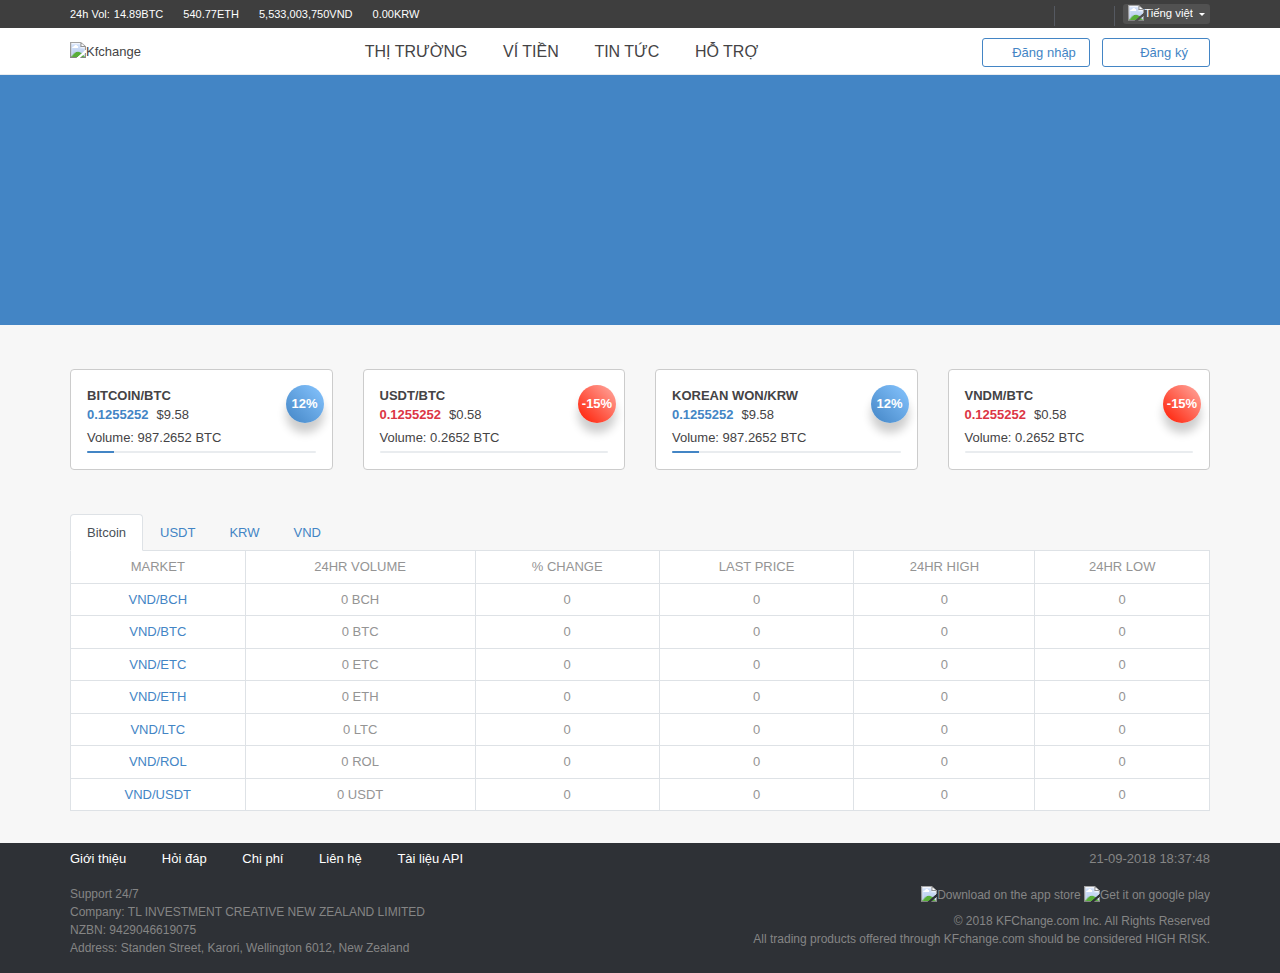
==== index.html @ 32e5488f "Update page index" ====
<!DOCTYPE html>
<html lang="vi">

<head>
    <meta charset="utf-8">
    <meta http-equiv="X-UA-Compatible" content="IE=edge">
    <title>KFChange.com | Thị Trường</title>
    <meta name="viewport" content="width=device-width,initial-scale=1,minimum-scale=1,maximum-scale=1">
    <link rel="stylesheet" href="Styles/bootstrap.min.css">
    <link rel="stylesheet" href="Styles/index.css">
</head>

<body>
    <div class="wrapper">
        <header class="header">
            <div class="header-top">
                <div class="container-fluid">
                    <div class="header-top-wrap">
                        <div class="btctm-top">
                            <div> 24h Vol:</div>
                            <div><span class="volumeBTC">14.89</span>BTC</div>
                            <div><span class="volumeETH">540.77</span>ETH</div>
                            <div><span class="volumeVND">5,533,003,750</span>VND</div>
                            <div><span class="volumeKRW">0.00</span>KRW</div>
                        </div>
                        <div class="header-top-right">
                            <button class="btn-theme" data-theme="dark-theme" data-show="default" tite="Switch to dark theme"><i class="far fa-moon"></i></button>
                            <ul class="social-list">
                                <li><a href="https://t.me/kfcoin" target="_blank"><i class="fab fa-telegram"></i></a></li>
                                <li><a href="https://www.facebook.com/kfchangecom/"><i class="fab fa-facebook-f"></i></a></li>
                                <li><a href="https://twitter.com/kfchange"><i class="fab fa-twitter"></i></a></li>
                            </ul>
                            <div class="header-language">
                                <div class="btn-group btn-language">
                                    <button type="button" class="btn btn-default btn-sm dropdown-toggle" data-toggle="dropdown" aria-haspopup="true" aria-expanded="false" data-language="vn">
                                        <img src="Images/Flag/vn.png" alt="Tiếng việt">
                                    </button>
                                    <ul class="dropdown-menu">
                                        <li><a href="language/us" title="English"><img src="Images/Flag/us.png" alt="English"></a></li>
                                    </ul>
                                </div>
                            </div>
                        </div>
                    </div>
                </div>
            </div>
            <div class="header-middle">
                <div class="header-middle-inner">
                    <div class="container-fluid">
                        <nav class="navbar navbar-light">
                            <div class="logo"><a><img src="Images/logo.png" alt="Kfchange"></a></div>
                            <div class="header-menu">
                                <ul class="gnav-menu">
                                    <li><a href="/markets.html" title="Thị Trường"><span>Thị Trường</span></a></li>
                                    <li class="nav-menu-balance"><a href="/balance.html" title="Ví Tiền"><span>Ví Tiền</span></a></li>
                                    <li class="nav-menu-news"><a href="/news.html" title="Tin Tức"><span>Tin Tức</span></a></li>
                                    <li><a href="http://support.kfchange.com" target="_blank" title="Hỗ trợ"><span>Hỗ Trợ</span></a></li>
                                </ul>
                            </div>
                            <nav class="header-user">
                                <ul class="user-list">
                                    <li class="sign-in"><a href="login.html" class="btn-register"><i class="fas fa-user-lock"></i>Đăng nhập</a></li>
                                    <li class="sign-up"><a href="register.html" class="btn-login"><i class="fas fa-user-plus"></i>Đăng ký</a></li>
                                </ul>
                            </nav>
                        </nav>
                    </div>
                </div>
            </div>
            <!--/.header-middle-->
        </header>
        <main class="main">
            <div class="mainvisual">
            </div>
            <div class="container-fluid">
                <div class="main-wrap">
                    <div class="main-content">
                        <div class="bitcoin-top">
                            <div class="row">
                                <div class="col-sm-6 col-md-6 col-lg-3">
                                    <div class="bitcoin-top-item">
                                        <dl>
                                            <dt>BITCOIN/BTC</dt>
                                            <dd>
                                                <p class="bitcoin-top-price"><strong class="text-primary">0.1255252</strong><span>$9.58</span></p>
                                                <p class="bitcoin-top-volume">Volume: 987.2652 BTC</p>
                                            </dd>
                                        </dl>
                                        <div class="percent percent-primary">
                                            12%
                                        </div>
                                        <div class="progress">
                                            <div class="progress-bar bg-primary" role="progressbar" style="width: 12%;" aria-valuenow="12" aria-valuemin="0" aria-valuemax="100"></div>
                                        </div>
                                    </div>
                                </div>
                                <div class="col-sm-6 col-md-6 col-lg-3">
                                    <div class="bitcoin-top-item">
                                        <dl>
                                            <dt class="text-uppercase">USDT/BTC</dt>
                                            <dd>
                                                <p class="bitcoin-top-price"><strong class="text-danger">0.1255252</strong><span>$0.58</span></p>
                                                <p class="bitcoin-top-volume">Volume: 0.2652 BTC</p>
                                            </dd>
                                        </dl>
                                        <div class="percent percent-danger">
                                            -15%
                                        </div>
                                        <div class="progress">
                                            <div class="progress-bar bg-primary" role="progressbar" style="width: -15%;" aria-valuenow="-15" aria-valuemin="0" aria-valuemax="100"></div>
                                        </div>
                                    </div>
                                </div>
                                <div class="col-sm-6 col-md-6 col-lg-3">
                                    <div class="bitcoin-top-item">
                                        <dl>
                                            <dt class="text-uppercase">Korean Won/KRW</dt>
                                            <dd>
                                                <p class="bitcoin-top-price"><strong class="text-primary">0.1255252</strong><span>$9.58</span></p>
                                                <p class="bitcoin-top-volume">Volume: 987.2652 BTC</p>
                                            </dd>
                                        </dl>
                                        <div class="percent percent-primary">
                                            12%
                                        </div>
                                        <div class="progress">
                                            <div class="progress-bar bg-primary" role="progressbar" style="width: 12%;" aria-valuenow="12" aria-valuemin="0" aria-valuemax="100"></div>
                                        </div>
                                    </div>
                                </div>
                                <div class="col-sm-6 col-md-6 col-lg-3">
                                    <div class="bitcoin-top-item">
                                        <dl>
                                            <dt>VNDM/BTC</dt>
                                            <dd>
                                                <p class="bitcoin-top-price"><strong class="text-danger">0.1255252</strong><span>$0.58</span></p>
                                                <p class="bitcoin-top-volume">Volume: 0.2652 BTC</p>
                                            </dd>
                                        </dl>
                                        <div class="percent percent-danger">
                                            -15%
                                        </div>
                                        <div class="progress">
                                            <div class="progress-bar bg-primary" role="progressbar" style="width: -15%;" aria-valuenow="-15" aria-valuemin="0" aria-valuemax="100"></div>
                                        </div>
                                    </div>
                                </div>
                            </div>
                        </div>
                        <!--/.bitcoin-top-->
                        <div class="sec-market">
                            <ul class="nav nav-tabs" role="tablist">
                                <li class="nav-item">
                                    <a class="nav-link active" href="#btc" role="tab" data-toggle="tab">Bitcoin</a>
                                </li>
                                <li class="nav-item">
                                    <a class="nav-link" href="#usd" role="tab" data-toggle="tab">USDT</a>
                                </li>
                                <li class="nav-item">
                                    <a class="nav-link" href="#krw" role="tab" data-toggle="tab">KRW</a>
                                </li>
                                <li class="nav-item">
                                    <a class="nav-link" href="#vnd" role="tab" data-toggle="tab">VND</a>
                                </li>
                            </ul>
                            <!-- Tabcontent -->
                            <div class="tab-content">
                                <input type="hidden" name="markets_search" id="markets_search" value="" />
                                <div id="btc" class="tab-pane">
                                    <div id="pbtc">
                                        <table class="table table-bordered">
                                            <thead>
                                                <tr>
                                                    <th scope="col">MARKET</th>
                                                    <th scope="col">24HR VOLUME</th>
                                                    <th scope="col">% CHANGE</th>
                                                    <th scope="col">LAST PRICE</th>
                                                    <th scope="col">24HR HIGH</th>
                                                    <th scope="col">24HR LOW</th>
                                                </tr>
                                            </thead>
                                            <tbody>
                                                <tr>
                                                    <th scope="row"><a href="market/BCH/BTC" target="_parent" title="BCH_BTC">BTC/BCH</a></th>
                                                    <td><span class="volmkBCH-BTC">0</span> BCH</td>
                                                    <td><span class="changemkBCH-BTC">0</span></td>
                                                    <td><span class="lastmkBCH-BTC">0</span></td>
                                                    <td><span class="highmkBCH-BTC">0</span></td>
                                                    <td><span class="lowmkBCH-BTC">0</span></td>
                                                </tr>
                                                <tr>
                                                    <th scope="row"><a href="market/DASH/BTC" target="_parent" title="DASH_BTC">BTC/DASH</a></th>
                                                    <td><span class="volmkDASH-BTC">0</span> DASH</td>
                                                    <td><span class="changemkDASH-BTC">0</span></td>
                                                    <td><span class="lastmkDASH-BTC">0</span></td>
                                                    <td><span class="highmkDASH-BTC">0</span></td>
                                                    <td><span class="lowmkDASH-BTC">0</span></td>
                                                </tr>
                                                <tr>
                                                    <th scope="row"><a href="market/DOGE/BTC" target="_parent" title="DOGE_BTC">BTC/DOGE</a></th>
                                                    <td><span class="volmkDOGE-BTC">0</span> DOGE</td>
                                                    <td><span class="changemkDOGE-BTC">0</span></td>
                                                    <td><span class="lastmkDOGE-BTC">0</span></td>
                                                    <td><span class="highmkDOGE-BTC">0</span></td>
                                                    <td><span class="lowmkDOGE-BTC">0</span></td>
                                                </tr>
                                                <tr>
                                                    <th scope="row"><a href="market/EOS/BTC" target="_parent" title="EOS_BTC">BTC/EOS</a></th>
                                                    <td><span class="volmkEOS-BTC">0</span> EOS</td>
                                                    <td><span class="changemkEOS-BTC">0</span></td>
                                                    <td><span class="lastmkEOS-BTC">0</span></td>
                                                    <td><span class="highmkEOS-BTC">0</span></td>
                                                    <td><span class="lowmkEOS-BTC">0</span></td>
                                                </tr>
                                                <tr>
                                                    <th scope="row"><a href="market/ETC/BTC" target="_parent" title="ETC_BTC">BTC/ETC</a></th>
                                                    <td><span class="volmkETC-BTC">0</span> ETC</td>
                                                    <td><span class="changemkETC-BTC">0</span></td>
                                                    <td><span class="lastmkETC-BTC">0</span></td>
                                                    <td><span class="highmkETC-BTC">0</span></td>
                                                    <td><span class="lowmkETC-BTC">0</span></td>
                                                </tr>
                                                <tr>
                                                    <th scope="row"><a href="market/ETH/BTC" target="_parent" title="ETH_BTC">BTC/ETH</a></th>
                                                    <td><span class="volmkETH-BTC">0</span> ETH</td>
                                                    <td><span class="changemkETH-BTC">0</span></td>
                                                    <td><span class="lastmkETH-BTC">0</span></td>
                                                    <td><span class="highmkETH-BTC">0</span></td>
                                                    <td><span class="lowmkETH-BTC">0</span></td>
                                                </tr>
                                                <tr>
                                                    <th scope="row"><a href="market/IOTA/BTC" target="_parent" title="IOTA_BTC">BTC/IOTA</a></th>
                                                    <td><span class="volmkIOTA-BTC">0</span> IOTA</td>
                                                    <td><span class="changemkIOTA-BTC">0</span></td>
                                                    <td><span class="lastmkIOTA-BTC">0</span></td>
                                                    <td><span class="highmkIOTA-BTC">0</span></td>
                                                    <td><span class="lowmkIOTA-BTC">0</span></td>
                                                </tr>
                                                <tr>
                                                    <th scope="row"><a href="market/LTC/BTC" target="_parent" title="LTC_BTC">BTC/LTC</a></th>
                                                    <td><span class="volmkLTC-BTC">0</span> LTC</td>
                                                    <td><span class="changemkLTC-BTC">0</span></td>
                                                    <td><span class="lastmkLTC-BTC">0</span></td>
                                                    <td><span class="highmkLTC-BTC">0</span></td>
                                                    <td><span class="lowmkLTC-BTC">0</span></td>
                                                </tr>
                                                <tr>
                                                    <th scope="row"><a href="market/NEO/BTC" target="_parent" title="NEO_BTC">BTC/NEO</a></th>
                                                    <td><span class="volmkNEO-BTC">0</span> NEO</td>
                                                    <td><span class="changemkNEO-BTC">0</span></td>
                                                    <td><span class="lastmkNEO-BTC">0</span></td>
                                                    <td><span class="highmkNEO-BTC">0</span></td>
                                                    <td><span class="lowmkNEO-BTC">0</span></td>
                                                </tr>
                                                <tr>
                                                    <th scope="row"><a href="market/ROL/BTC" target="_parent" title="ROL_BTC">BTC/ROL</a></th>
                                                    <td><span class="volmkROL-BTC">0</span> ROL</td>
                                                    <td><span class="changemkROL-BTC">0</span></td>
                                                    <td><span class="lastmkROL-BTC">0</span></td>
                                                    <td><span class="highmkROL-BTC">0</span></td>
                                                    <td><span class="lowmkROL-BTC">0</span></td>
                                                </tr>
                                                <tr>
                                                    <th scope="row"><a href="market/XRP/BTC" target="_parent" title="XRP_BTC">BTC/XRP</a></th>
                                                    <td><span class="volmkXRP-BTC">0</span> XRP</td>
                                                    <td><span class="changemkXRP-BTC">0</span></td>
                                                    <td><span class="lastmkXRP-BTC">0</span></td>
                                                    <td><span class="highmkXRP-BTC">0</span></td>
                                                    <td><span class="lowmkXRP-BTC">0</span></td>
                                                </tr>
                                            </tbody>
                                        </table>
                                    </div>
                                </div>
                                <div id="krw" class="tab-pane fade">
                                    <div id="pkrw">
                                        <table class="table table-striped table-hover table-bordered table-markets">
                                            <thead>
                                                <tr>
                                                    <th scope="col">MARKET</th>
                                                    <th scope="col">24HR VOLUME</th>
                                                    <th scope="col">% CHANGE</th>
                                                    <th scope="col">LAST PRICE</th>
                                                    <th scope="col">24HR HIGH</th>
                                                    <th scope="col">24HR LOW</th>
                                                </tr>
                                            </thead>
                                            <tbody>
                                                <tr>
                                                    <th scope="row"><a href="market/BCH/KRW" target="_parent" title="BCH_KRW">KRW/BCH</a></th>
                                                    <td><span class="volmkBCH-KRW">0</span> BCH</td>
                                                    <td><span class="changemkBCH-KRW">0</span></td>
                                                    <td><span class="lastmkBCH-KRW">0</span></td>
                                                    <td><span class="highmkBCH-KRW">0</span></td>
                                                    <td><span class="lowmkBCH-KRW">0</span></td>
                                                </tr>
                                                <tr>
                                                    <th scope="row"><a href="market/BTC/KRW" target="_parent" title="BTC_KRW">KRW/BTC</a></th>
                                                    <td><span class="volmkBTC-KRW">0</span> BTC</td>
                                                    <td><span class="changemkBTC-KRW">0</span></td>
                                                    <td><span class="lastmkBTC-KRW">0</span></td>
                                                    <td><span class="highmkBTC-KRW">0</span></td>
                                                    <td><span class="lowmkBTC-KRW">0</span></td>
                                                </tr>
                                                <tr>
                                                    <th scope="row"><a href="market/ETC/KRW" target="_parent" title="ETC_KRW">KRW/ETC</a></th>
                                                    <td><span class="volmkETC-KRW">0</span> ETC</td>
                                                    <td><span class="changemkETC-KRW">0</span></td>
                                                    <td><span class="lastmkETC-KRW">0</span></td>
                                                    <td><span class="highmkETC-KRW">0</span></td>
                                                    <td><span class="lowmkETC-KRW">0</span></td>
                                                </tr>
                                                <tr>
                                                    <th scope="row"><a href="market/ETH/KRW" target="_parent" title="ETH_KRW">KRW/ETH</a></th>
                                                    <td><span class="volmkETH-KRW">0</span> ETH</td>
                                                    <td><span class="changemkETH-KRW">0</span></td>
                                                    <td><span class="lastmkETH-KRW">0</span></td>
                                                    <td><span class="highmkETH-KRW">0</span></td>
                                                    <td><span class="lowmkETH-KRW">0</span></td>
                                                </tr>
                                                <tr>
                                                    <th scope="row"><a href="market/LTC/KRW" target="_parent" title="LTC_KRW">KRW/LTC</a></th>
                                                    <td><span class="volmkLTC-KRW">0</span> LTC</td>
                                                    <td><span class="changemkLTC-KRW">0</span></td>
                                                    <td><span class="lastmkLTC-KRW">0</span></td>
                                                    <td><span class="highmkLTC-KRW">0</span></td>
                                                    <td><span class="lowmkLTC-KRW">0</span></td>
                                                </tr>
                                                <tr>
                                                    <th scope="row"><a href="market/USDT/KRW" target="_parent" title="USDT_KRW">KRW/USDT</a></th>
                                                    <td><span class="volmkUSDT-KRW">0</span> USDT</td>
                                                    <td><span class="changemkUSDT-KRW">0</span></td>
                                                    <td><span class="lastmkUSDT-KRW">0</span></td>
                                                    <td><span class="highmkUSDT-KRW">0</span></td>
                                                    <td><span class="lowmkUSDT-KRW">0</span></td>
                                                </tr>
                                            </tbody>
                                        </table>
                                    </div>
                                </div>
                                <div id="usd" class="tab-pane fade">
                                    <div id="pusd">
                                        <table class="table table-striped table-hover table-bordered table-markets">
                                            <thead>
                                                <tr>
                                                    <th scope="col">MARKET</th>
                                                    <th scope="col">24HR VOLUME</th>
                                                    <th scope="col">% CHANGE</th>
                                                    <th scope="col">LAST PRICE</th>
                                                    <th scope="col">24HR HIGH</th>
                                                    <th scope="col">24HR LOW</th>
                                                </tr>
                                            </thead>
                                            <tbody>
                                                <tr>
                                                    <th scope="row"><a href="market/BCH/USDT" target="_parent" title="BCH_USDT">USDT/BCH</a></th>
                                                    <td><span class="volmkBCH-USDT">0</span> BCH</td>
                                                    <td><span class="changemkBCH-USDT">0</span></td>
                                                    <td><span class="lastmkBCH-USDT">0</span></td>
                                                    <td><span class="highmkBCH-USDT">0</span></td>
                                                    <td><span class="lowmkBCH-USDT">0</span></td>
                                                </tr>
                                                <tr>
                                                    <th scope="row"><a href="market/BTC/USDT" target="_parent" title="BTC_USDT">USDT/BTC</a></th>
                                                    <td><span class="volmkBTC-USDT">0</span> BTC</td>
                                                    <td><span class="changemkBTC-USDT">0</span></td>
                                                    <td><span class="lastmkBTC-USDT">0</span></td>
                                                    <td><span class="highmkBTC-USDT">0</span></td>
                                                    <td><span class="lowmkBTC-USDT">0</span></td>
                                                </tr>
                                                <tr>
                                                    <th scope="row"><a href="market/ETC/USDT" target="_parent" title="ETC_USDT">USDT/ETC</a></th>
                                                    <td><span class="volmkETC-USDT">0</span> ETC</td>
                                                    <td><span class="changemkETC-USDT">0</span></td>
                                                    <td><span class="lastmkETC-USDT">0</span></td>
                                                    <td><span class="highmkETC-USDT">0</span></td>
                                                    <td><span class="lowmkETC-USDT">0</span></td>
                                                </tr>
                                                <tr>
                                                    <th scope="row"><a href="market/ETH/USDT" target="_parent" title="ETH_USDT">USDT/ETH</a></th>
                                                    <td><span class="volmkETH-USDT">0</span> ETH</td>
                                                    <td><span class="changemkETH-USDT">0</span></td>
                                                    <td><span class="lastmkETH-USDT">0</span></td>
                                                    <td><span class="highmkETH-USDT">0</span></td>
                                                    <td><span class="lowmkETH-USDT">0</span></td>
                                                </tr>
                                                <tr>
                                                    <th scope="row"><a href="market/LTC/USDT" target="_parent" title="LTC_USDT">USDT/LTC</a></th>
                                                    <td><span class="volmkLTC-USDT">0</span> LTC</td>
                                                    <td><span class="changemkLTC-USDT">0</span></td>
                                                    <td><span class="lastmkLTC-USDT">0</span></td>
                                                    <td><span class="highmkLTC-USDT">0</span></td>
                                                    <td><span class="lowmkLTC-USDT">0</span></td>
                                                </tr>
                                                <tr>
                                                    <th scope="row"><a href="market/ROL/USDT" target="_parent" title="ROL_USDT">USDT/ROL</a></th>
                                                    <td><span class="volmkROL-USDT">0</span> ROL</td>
                                                    <td><span class="changemkROL-USDT">0</span></td>
                                                    <td><span class="lastmkROL-USDT">0</span></td>
                                                    <td><span class="highmkROL-USDT">0</span></td>
                                                    <td><span class="lowmkROL-USDT">0</span></td>
                                                </tr>
                                            </tbody>
                                        </table>
                                    </div>
                                </div>
                                <div id="vnd" class="tab-pane active">
                                    <div id="pvnd">
                                        <table class="table table-striped table-hover table-bordered table-markets">
                                            <thead>
                                                <tr>
                                                    <th scope="col">MARKET</th>
                                                    <th scope="col">24HR VOLUME</th>
                                                    <th scope="col">% CHANGE</th>
                                                    <th scope="col">LAST PRICE</th>
                                                    <th scope="col">24HR HIGH</th>
                                                    <th scope="col">24HR LOW</th>
                                                </tr>
                                            </thead>
                                            <tbody>
                                                <tr>
                                                    <th scope="row"><a href="market/BCH/VND" target="_parent" title="BCH_VND">VND/BCH</a></th>
                                                    <td><span class="volmkBCH-VND">0</span> BCH</td>
                                                    <td><span class="changemkBCH-VND">0</span></td>
                                                    <td><span class="lastmkBCH-VND">0</span></td>
                                                    <td><span class="highmkBCH-VND">0</span></td>
                                                    <td><span class="lowmkBCH-VND">0</span></td>
                                                </tr>
                                                <tr>
                                                    <th scope="row"><a href="market/BTC/VND" target="_parent" title="BTC_VND">VND/BTC</a></th>
                                                    <td><span class="volmkBTC-VND">0</span> BTC</td>
                                                    <td><span class="changemkBTC-VND">0</span></td>
                                                    <td><span class="lastmkBTC-VND">0</span></td>
                                                    <td><span class="highmkBTC-VND">0</span></td>
                                                    <td><span class="lowmkBTC-VND">0</span></td>
                                                </tr>
                                                <tr>
                                                    <th scope="row"><a href="market/ETC/VND" target="_parent" title="ETC_VND">VND/ETC</a></th>
                                                    <td><span class="volmkETC-VND">0</span> ETC</td>
                                                    <td><span class="changemkETC-VND">0</span></td>
                                                    <td><span class="lastmkETC-VND">0</span></td>
                                                    <td><span class="highmkETC-VND">0</span></td>
                                                    <td><span class="lowmkETC-VND">0</span></td>
                                                </tr>
                                                <tr>
                                                    <th scope="row"><a href="market/ETH/VND" target="_parent" title="ETH_VND">VND/ETH</a></th>
                                                    <td><span class="volmkETH-VND">0</span> ETH</td>
                                                    <td><span class="changemkETH-VND">0</span></td>
                                                    <td><span class="lastmkETH-VND">0</span></td>
                                                    <td><span class="highmkETH-VND">0</span></td>
                                                    <td><span class="lowmkETH-VND">0</span></td>
                                                </tr>
                                                <tr>
                                                    <th scope="row"><a href="market/LTC/VND" target="_parent" title="LTC_VND">VND/LTC</a></th>
                                                    <td><span class="volmkLTC-VND">0</span> LTC</td>
                                                    <td><span class="changemkLTC-VND">0</span></td>
                                                    <td><span class="lastmkLTC-VND">0</span></td>
                                                    <td><span class="highmkLTC-VND">0</span></td>
                                                    <td><span class="lowmkLTC-VND">0</span></td>
                                                </tr>
                                                <tr>
                                                    <th scope="row"><a href="market/ROL/VND" target="_parent" title="ROL_VND">VND/ROL</a></th>
                                                    <td><span class="volmkROL-VND">0</span> ROL</td>
                                                    <td><span class="changemkROL-VND">0</span></td>
                                                    <td><span class="lastmkROL-VND">0</span></td>
                                                    <td><span class="highmkROL-VND">0</span></td>
                                                    <td><span class="lowmkROL-VND">0</span></td>
                                                </tr>
                                                <tr>
                                                    <th scope="row"><a href="market/USDT/VND" target="_parent" title="USDT_VND">VND/USDT</a></th>
                                                    <td><span class="volmkUSDT-VND">0</span> USDT</td>
                                                    <td><span class="changemkUSDT-VND">0</span></td>
                                                    <td><span class="lastmkUSDT-VND">0</span></td>
                                                    <td><span class="highmkUSDT-VND">0</span></td>
                                                    <td><span class="lowmkUSDT-VND">0</span></td>
                                                </tr>
                                            </tbody>
                                        </table>
                                    </div>
                                </div>
                            </div>
                            <!-- Tabcontent -->
                        </div>
                    </div>
                </div>
        </main>
        <footer class="footer">
            <div class="footer-top">
                <div class="container-fluid">
                    <div class="d-flex flex-wrap">
                        <div>
                            <nav class="footer-memu">
                                <ul>
                                    <li><a href="custom/about.html" title="Giới thiệu">Giới thiệu</a></li>
                                    <li><a href="faq.html" title="Hỏi đáp">Hỏi đáp</a></li>
                                    <li><a href="fees.html" title="Fee">Chi phí</a></li>
                                    <li><a href="custom/contact.html" title="Contact Us">Liên hệ</a></li>
                                    <li><a href="custom/api-document.html" title="Tài liệu API">Tài liệu API</a></li>
                                </ul>
                            </nav>
                        </div>
                        <div class="ml-auto">
                            <p>21-09-2018 18:37:48</p>
                        </div>
                    </div>
                </div>
            </div>
            <div class="footer-middle">
                <div class="container-fluid">
                    <div class="d-flex flex-wrap">
                        <div>
                            <p><a href="//support.kfchange.com" title="Support 24/7">Support 24/7</a>
                                <br> Company: TL INVESTMENT CREATIVE NEW ZEALAND LIMITED
                                <br> NZBN: 9429046619075
                                <br> Address: Standen Street, Karori, Wellington 6012, New Zealand</p>
                        </div>
                        <div class="ml-auto text-right">
                            <p class="footer-app"><a href="#" title="Download on the app store"><img src="Images/btn_app_store.png" alt="Download on the app store"></a> <a href="#" title="Get it on google play"><img src="Images/btn_google_play.png" alt="Get it on google play"></a></p>
                            <p>&copy; 2018 KFChange.com Inc. All Rights Reserved
                                <br>All trading products offered through KFchange.com should be considered HIGH RISK.</p>
                        </div>
                    </div>
                </div>
            </div>
        </footer>
        </div>
        <script src="Javascripts/jquery-3.1.1.min.js"></script>
        <script src="Javascripts/popper.min.js"></script>
        <script src="Javascripts/bootstrap.js"></script>
        <script src="Javascripts/kfchange.js"></script>
</body>

</html>
---- Styles/index.css ----
@import url("common.css");body{background:#f7f7f7}.main{padding:0}.mainvisual{background:#4385c5;height:250px;width:100%}.bitcoin-top{margin:2rem 0}.bitcoin-top [class^="col-"],.bitcoin-top [class*=" col-"]{margin-top:0.75rem;margin-bottom:0.75rem}@media (max-width: 567px){.bitcoin-top [class^="col-"],.bitcoin-top [class*=" col-"]{margin-top:0.25rem;margin-bottom:0.25rem}}.bitcoin-top .percent{position:absolute;right:1.5rem;top:1rem;width:38px;height:38px;line-height:38px;border-radius:38px;color:#ffffff;font-weight:600;text-align:center;box-shadow:0 10px 10px rgba(0,0,0,0.2)}.bitcoin-top .percent-primary{background:#4385c5;background:-moz-linear-gradient(45deg, #4385c5 0%, #87c5ff 100%);background:-webkit-linear-gradient(45deg, #4385c5 0%, #87c5ff 100%);background:linear-gradient(45deg, #4385c5 0%, #87c5ff 100%);filter:progid:DXImageTransform.Microsoft.gradient( startColorstr='#4385c5', endColorstr='#87c5ff',GradientType=1 )}.bitcoin-top .percent-danger{background:#ff1a00;background:-moz-linear-gradient(45deg, #ff1a00 0%, #ffaca3 100%);background:-webkit-linear-gradient(45deg, #ff1a00 0%, #ffaca3 100%);background:linear-gradient(45deg, #ff1a00 0%, #ffaca3 100%);filter:progid:DXImageTransform.Microsoft.gradient( startColorstr='#ff1a00', endColorstr='#ffaca3',GradientType=1 )}.bitcoin-top .progress{height:2px}.bitcoin-top .bitcoin-top-item{padding:1rem;border:1px solid #ccc;background:#fff;border-radius:4px}.bitcoin-top .bitcoin-top-item p{margin-bottom:0.2rem}.bitcoin-top .bitcoin-top-item p strong{display:inline-block;margin-right:0.5rem}.bitcoin-top .bitcoin-top-item dl{margin-bottom:0}.bitcoin-top .bitcoin-top-item dl dt,.bitcoin-top .bitcoin-top-item dl dd{margin:0}.sec-market{margin-bottom:2rem}.sec-market .nav-tabs{margin-bottom:-1px}.sec-market .table>thead th,.sec-market .table>thead td,.sec-market .table>tbody th,.sec-market .table>tbody td{text-align:center;padding:0.375rem;background:#fff}.sec-market .table>tbody th{font-weight:normal}
/*# sourceMappingURL=index.css.map */
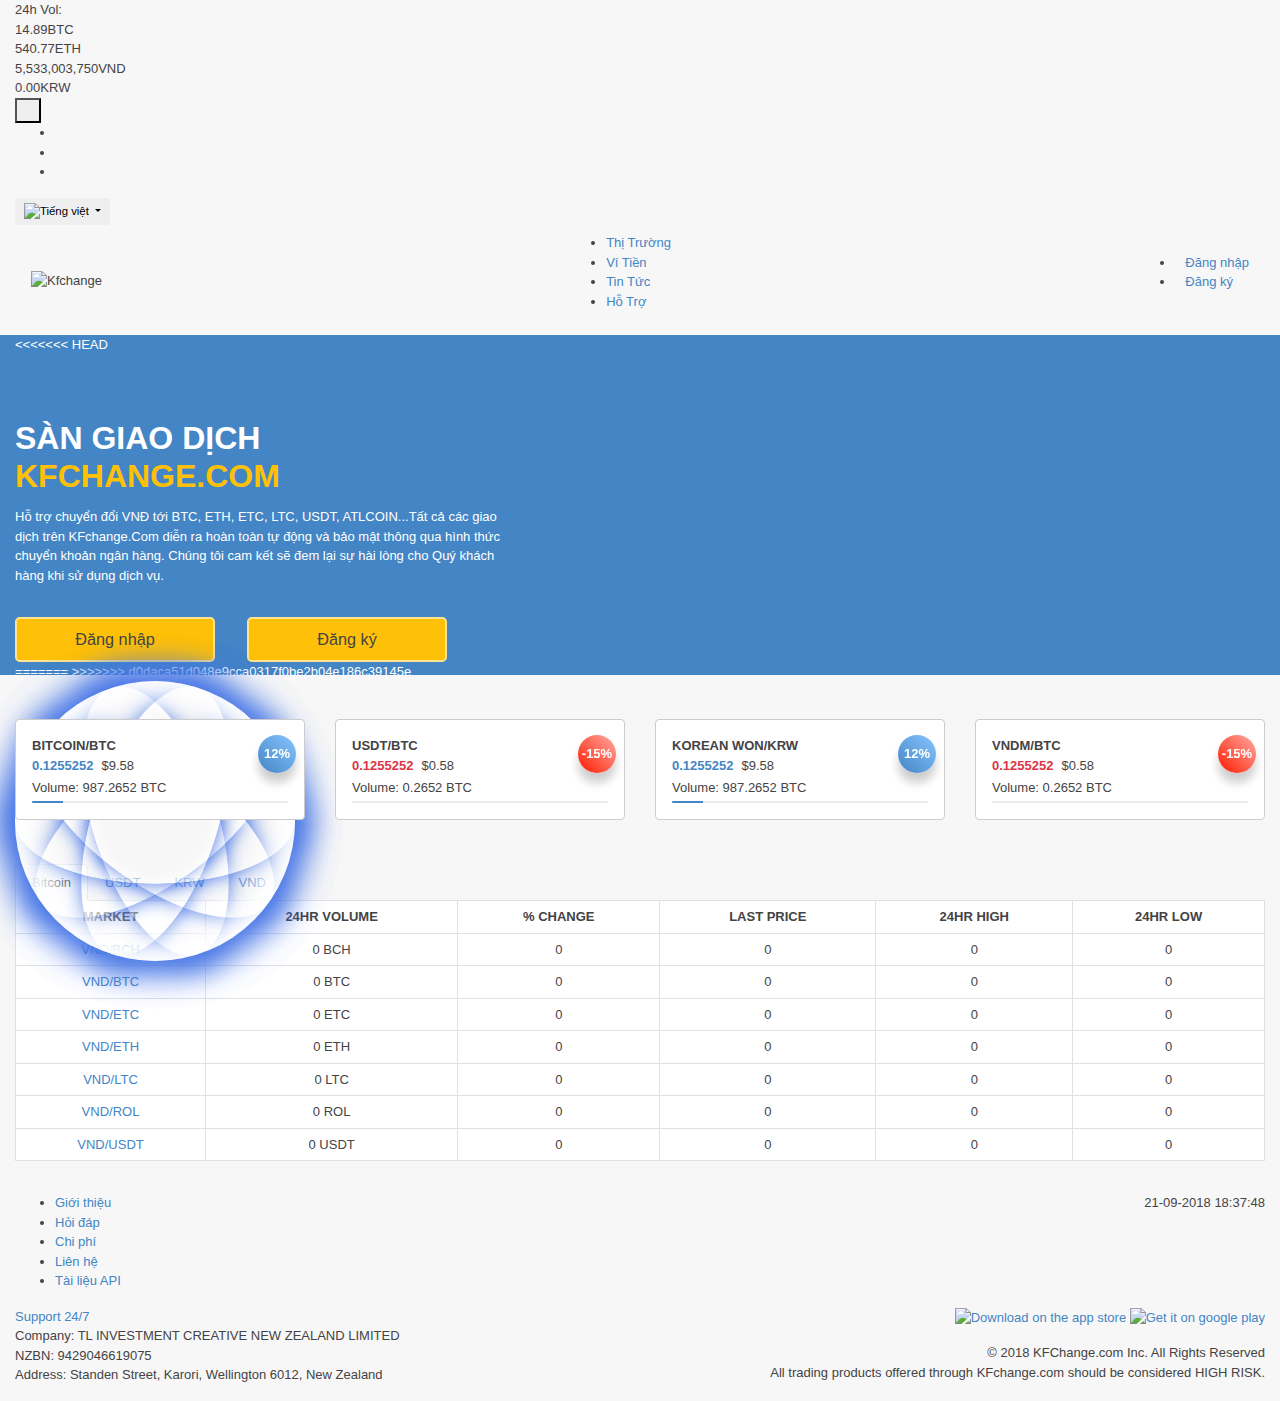
==== commit 682de645: "merge" ====
--- a/index.html
+++ b/index.html
@@ -71,6 +71,47 @@
         </header>
         <main class="main">
             <div class="mainvisual">
+            	<div class="container-fluid">
+            		<div class="mainvisual-wrap">
+	            		<!-- <div class="mainvisual-banner">
+	            			<div class="item">
+	            				<div class="in">
+	            					Banner 01
+	            				</div>
+	            			</div>
+	            			<div class="item">
+	            				<div class="in">
+	            					Banner 02
+	            				</div>
+	            			</div>
+	            		</div> -->
+<<<<<<< HEAD
+                        <div class="kfchange-center">
+                            <div class="kfchange-center-wrap">
+                                <div class="kfchange-item">
+                                    <h1 class="title text-uppercase">Sàn giao dịch <span class="text-warning">kfchange.com</span></h1>
+                                    <p>Hỗ trợ chuyển đổi VNĐ tới BTC, ETH, ETC, LTC, USDT, ATLCOIN...Tất cả các giao dịch trên KFchange.Com diễn ra hoàn toàn tự động và bảo mật thông qua hình thức chuyển khoản ngân hàng. Chúng tôi cam kết sẽ đem lại sự hài lòng cho Quý khách hàng khi sử dụng dịch vụ.</p>
+                                    <div class="btn-area">
+                                        <div><button class="btn btn-warning btn-lg">Đăng nhập</button></div>
+                                        <div><button class="btn btn-warning btn-lg">Đăng ký</button></div>
+                                    </div>
+                                </div>
+                            </div>
+                        </div> 
+=======
+>>>>>>> d0daca51d048e9cca0317f0be2b04e186c39145e
+	            		<div class="animated-circle">
+	                        <div class="circle"></div>
+	                        <div class="circle"></div>
+	                        <div class="circle"></div>
+	                        <div class="circle"></div>
+	                        <div class="circle"></div>
+	                        <div class="circle"></div>
+	                        <div class="circle"></div>
+	                        <div class="circle"></div>
+	                    </div>
+	                </div>
+            	</div>
             </div>
             <div class="container-fluid">
                 <div class="main-wrap">
--- a/Styles/index.css
+++ b/Styles/index.css
@@ -1,2 +1,6 @@
-@import url("common.css");body{background:#f7f7f7}.main{padding:0}.mainvisual{background:#4385c5;height:250px;width:100%}.bitcoin-top{margin:2rem 0}.bitcoin-top [class^="col-"],.bitcoin-top [class*=" col-"]{margin-top:0.75rem;margin-bottom:0.75rem}@media (max-width: 567px){.bitcoin-top [class^="col-"],.bitcoin-top [class*=" col-"]{margin-top:0.25rem;margin-bottom:0.25rem}}.bitcoin-top .percent{position:absolute;right:1.5rem;top:1rem;width:38px;height:38px;line-height:38px;border-radius:38px;color:#ffffff;font-weight:600;text-align:center;box-shadow:0 10px 10px rgba(0,0,0,0.2)}.bitcoin-top .percent-primary{background:#4385c5;background:-moz-linear-gradient(45deg, #4385c5 0%, #87c5ff 100%);background:-webkit-linear-gradient(45deg, #4385c5 0%, #87c5ff 100%);background:linear-gradient(45deg, #4385c5 0%, #87c5ff 100%);filter:progid:DXImageTransform.Microsoft.gradient( startColorstr='#4385c5', endColorstr='#87c5ff',GradientType=1 )}.bitcoin-top .percent-danger{background:#ff1a00;background:-moz-linear-gradient(45deg, #ff1a00 0%, #ffaca3 100%);background:-webkit-linear-gradient(45deg, #ff1a00 0%, #ffaca3 100%);background:linear-gradient(45deg, #ff1a00 0%, #ffaca3 100%);filter:progid:DXImageTransform.Microsoft.gradient( startColorstr='#ff1a00', endColorstr='#ffaca3',GradientType=1 )}.bitcoin-top .progress{height:2px}.bitcoin-top .bitcoin-top-item{padding:1rem;border:1px solid #ccc;background:#fff;border-radius:4px}.bitcoin-top .bitcoin-top-item p{margin-bottom:0.2rem}.bitcoin-top .bitcoin-top-item p strong{display:inline-block;margin-right:0.5rem}.bitcoin-top .bitcoin-top-item dl{margin-bottom:0}.bitcoin-top .bitcoin-top-item dl dt,.bitcoin-top .bitcoin-top-item dl dd{margin:0}.sec-market{margin-bottom:2rem}.sec-market .nav-tabs{margin-bottom:-1px}.sec-market .table>thead th,.sec-market .table>thead td,.sec-market .table>tbody th,.sec-market .table>tbody td{text-align:center;padding:0.375rem;background:#fff}.sec-market .table>tbody th{font-weight:normal}
+<<<<<<< HEAD
+@import url("common.css");.animated-circle{width:280px;height:280px;-webkit-transform-style:preserve-3d;transform-style:preserve-3d;position:absolute;top:30px;right:0;bottom:0;margin:0 auto;-webkit-transform:rotateX(60deg) rotateZ(-30deg);transform:rotateX(60deg) rotateZ(-30deg);-webkit-animation:rotate 20s infinite linear;animation:rotate 20s infinite linear}.animated-circle .circle{width:280px;height:280px;position:absolute;-webkit-transform-style:preserve-3d;transform-style:preserve-3d;border-radius:100%;-webkit-box-sizing:border-box;box-sizing:border-box}.animated-circle .circle::before,.animated-circle .circle::after{content:"";display:block;position:absolute;top:0;left:0;right:0;bottom:0;margin:auto;width:50px;height:50px;background-size:100% 100%}.animated-circle .circle::before{-webkit-transform:translateZ(-120px);transform:translateZ(-120px)}.animated-circle .circle::after{-webkit-transform:translateZ(120px);transform:translateZ(120px)}.animated-circle .circle:nth-child(1){-webkit-transform:rotateZ(72deg) rotateX(63.435deg);transform:rotateZ(72deg) rotateX(63.435deg)}.animated-circle .circle:nth-child(1)::after{-webkit-transform:translateZ(0px);transform:translateZ(0px);background-image:url(../Images/keyframe/logo.png);background-repeat:no-repeat;background-position:center;width:197px;height:38px}.animated-circle .circle:nth-child(1)::before{background-image:url(../Images/keyframe/BCH.png);background-repeat:no-repeat;background-position:center}.animated-circle .circle:nth-child(2){-webkit-transform:rotateZ(144deg) rotateX(63.435deg);transform:rotateZ(144deg) rotateX(63.435deg)}.animated-circle .circle:nth-child(2)::after{background-image:url(../Images/keyframe/ETC.png);background-repeat:no-repeat;background-position:center}.animated-circle .circle:nth-child(2)::before{background-image:url(../Images/keyframe/ETH.png);background-repeat:no-repeat;background-position:center}.animated-circle .circle:nth-child(3){-webkit-transform:rotateZ(216deg) rotateX(63.435deg);transform:rotateZ(216deg) rotateX(63.435deg)}.animated-circle .circle:nth-child(3)::after{background-image:url(../Images/keyframe/LTC.png);background-repeat:no-repeat;background-position:center}.animated-circle .circle:nth-child(3)::before{background-image:url(../Images/keyframe/USDT.png);background-repeat:no-repeat;background-position:center}.animated-circle .circle:nth-child(4){-webkit-transform:rotateZ(288deg) rotateX(63.435deg);transform:rotateZ(288deg) rotateX(63.435deg)}.animated-circle .circle:nth-child(4)::after{background-image:url(../Images/keyframe/BTC.png);background-repeat:no-repeat;background-position:center}.animated-circle .circle:nth-child(4)::before{background-image:url(../Images/keyframe/ETH.png);background-repeat:no-repeat;background-position:center}.animated-circle .circle:nth-child(5){-webkit-transform:rotateZ(360deg) rotateX(63.435deg);transform:rotateZ(360deg) rotateX(63.435deg)}.animated-circle .circle:nth-child(5)::after{background-image:url(../Images/keyframe/LTC.png);background-repeat:no-repeat;background-position:center}.animated-circle .circle:nth-child(5)::before{background-image:url(../Images/keyframe/ETH.png);background-repeat:no-repeat;background-position:center}@-webkit-keyframes rotate{0%{-webkit-transform:rotateX(0) rotateY(0) rotateZ(0);transform:rotateX(0) rotateY(0) rotateZ(0)}100%{-webkit-transform:rotateX(360deg) rotateY(360deg) rotateZ(360deg);transform:rotateX(360deg) rotateY(360deg) rotateZ(360deg)}}@keyframes rotate{0%{-webkit-transform:rotateX(0) rotateY(0) rotateZ(0);transform:rotateX(0) rotateY(0) rotateZ(0)}100%{-webkit-transform:rotateX(360deg) rotateY(360deg) rotateZ(360deg);transform:rotateX(360deg) rotateY(360deg) rotateZ(360deg)}}.animated-circle .circle{-webkit-box-shadow:0 0 40px #4776e6, inset 0 0 40px #fff;box-shadow:0 0 40px #4776e6, inset 0 0 40px #fff}body{background:#f7f7f7}.main{padding:0}.mainvisual{background:#4385c5 url(../Images/bg_banner.jpg) no-repeat center center;background-size:cover;height:340px;width:100%;color:#fff}.mainvisual .mainvisual-wrap{position:relative}.mainvisual .mainvisual-banner{display:flex;max-width:600px;margin-left:-15px;margin-right:-15px}.mainvisual .mainvisual-banner .item{padding-left:15px;padding-right:15px;flex:0 0 50%}.mainvisual .mainvisual-banner .item .in{background:#fff;height:120px}.mainvisual .title{font-weight:bold;font-size:2rem;margin-bottom:0.75rem}.mainvisual .kfchange-center{padding-top:4rem;max-width:500px}.mainvisual .btn-area{display:flex;padding-top:1rem;margin-left:-1rem;margin-right:-1rem}.mainvisual .btn-area .btn{min-width:200px}.mainvisual .btn-area .btn-warning{border-color:#ffc107;border:2px solid #ffe390}.mainvisual .btn-area>div{padding-left:1rem;padding-right:1rem}.bitcoin-top{margin:2rem 0}.bitcoin-top [class^="col-"],.bitcoin-top [class*=" col-"]{margin-top:0.75rem;margin-bottom:0.75rem}@media (max-width: 567px){.bitcoin-top [class^="col-"],.bitcoin-top [class*=" col-"]{margin-top:0.25rem;margin-bottom:0.25rem}}.bitcoin-top .percent{position:absolute;right:1.5rem;top:1rem;width:38px;height:38px;line-height:38px;border-radius:38px;color:#ffffff;font-weight:600;text-align:center;box-shadow:0 10px 10px rgba(0,0,0,0.2)}.bitcoin-top .percent-primary{background:#4385c5;background:-moz-linear-gradient(45deg, #4385c5 0%, #87c5ff 100%);background:-webkit-linear-gradient(45deg, #4385c5 0%, #87c5ff 100%);background:linear-gradient(45deg, #4385c5 0%, #87c5ff 100%);filter:progid:DXImageTransform.Microsoft.gradient( startColorstr='#4385c5', endColorstr='#87c5ff', GradientType=1)}.bitcoin-top .percent-danger{background:#ff1a00;background:-moz-linear-gradient(45deg, #ff1a00 0%, #ffaca3 100%);background:-webkit-linear-gradient(45deg, #ff1a00 0%, #ffaca3 100%);background:linear-gradient(45deg, #ff1a00 0%, #ffaca3 100%);filter:progid:DXImageTransform.Microsoft.gradient( startColorstr='#ff1a00', endColorstr='#ffaca3', GradientType=1)}.bitcoin-top .progress{height:2px}.bitcoin-top .bitcoin-top-item{padding:1rem;border:1px solid #ccc;background:#fff;border-radius:4px}.bitcoin-top .bitcoin-top-item p{margin-bottom:0.2rem}.bitcoin-top .bitcoin-top-item p strong{display:inline-block;margin-right:0.5rem}.bitcoin-top .bitcoin-top-item dl{margin-bottom:0}.bitcoin-top .bitcoin-top-item dl dt,.bitcoin-top .bitcoin-top-item dl dd{margin:0}.sec-market{margin-bottom:2rem}.sec-market .nav-tabs{margin-bottom:-1px}.sec-market .table>thead th,.sec-market .table>thead td,.sec-market .table>tbody th,.sec-market .table>tbody td{text-align:center;padding:0.375rem;background:#fff}.sec-market .table>tbody th{font-weight:normal}
+=======
+@import url("common.css");.animated-circle{width:280px;height:280px;-webkit-transform-style:preserve-3d;transform-style:preserve-3d;position:absolute;top:30px;right:0;bottom:0;margin:0 auto;-webkit-transform:rotateX(60deg) rotateZ(-30deg);transform:rotateX(60deg) rotateZ(-30deg);-webkit-animation:rotate 20s infinite linear;animation:rotate 20s infinite linear}.animated-circle .circle{width:280px;height:280px;position:absolute;-webkit-transform-style:preserve-3d;transform-style:preserve-3d;border-radius:100%;-webkit-box-sizing:border-box;box-sizing:border-box}.animated-circle .circle::before,.animated-circle .circle::after{content:"";display:block;position:absolute;top:0;left:0;right:0;bottom:0;margin:auto;width:50px;height:50px;background-size:100% 100%}.animated-circle .circle::before{-webkit-transform:translateZ(-120px);transform:translateZ(-120px)}.animated-circle .circle::after{-webkit-transform:translateZ(120px);transform:translateZ(120px)}.animated-circle .circle:nth-child(1){-webkit-transform:rotateZ(72deg) rotateX(63.435deg);transform:rotateZ(72deg) rotateX(63.435deg)}.animated-circle .circle:nth-child(1)::after{-webkit-transform:translateZ(0px);transform:translateZ(0px);background-image:url(../Images/keyframe/logo.png);background-repeat:no-repeat;background-position:center;width:197px;height:38px}.animated-circle .circle:nth-child(1)::before{background-image:url(../Images/keyframe/BCH.png);background-repeat:no-repeat;background-position:center}.animated-circle .circle:nth-child(2){-webkit-transform:rotateZ(144deg) rotateX(63.435deg);transform:rotateZ(144deg) rotateX(63.435deg)}.animated-circle .circle:nth-child(2)::after{background-image:url(../Images/keyframe/ETC.png);background-repeat:no-repeat;background-position:center}.animated-circle .circle:nth-child(2)::before{background-image:url(../Images/keyframe/ETH.png);background-repeat:no-repeat;background-position:center}.animated-circle .circle:nth-child(3){-webkit-transform:rotateZ(216deg) rotateX(63.435deg);transform:rotateZ(216deg) rotateX(63.435deg)}.animated-circle .circle:nth-child(3)::after{background-image:url(../Images/keyframe/LTC.png);background-repeat:no-repeat;background-position:center}.animated-circle .circle:nth-child(3)::before{background-image:url(../Images/keyframe/USDT.png);background-repeat:no-repeat;background-position:center}.animated-circle .circle:nth-child(4){-webkit-transform:rotateZ(288deg) rotateX(63.435deg);transform:rotateZ(288deg) rotateX(63.435deg)}.animated-circle .circle:nth-child(4)::after{background-image:url(../Images/keyframe/BTC.png);background-repeat:no-repeat;background-position:center}.animated-circle .circle:nth-child(4)::before{background-image:url(../Images/keyframe/ETH.png);background-repeat:no-repeat;background-position:center}.animated-circle .circle:nth-child(5){-webkit-transform:rotateZ(360deg) rotateX(63.435deg);transform:rotateZ(360deg) rotateX(63.435deg)}.animated-circle .circle:nth-child(5)::after{background-image:url(../Images/keyframe/LTC.png);background-repeat:no-repeat;background-position:center}.animated-circle .circle:nth-child(5)::before{background-image:url(../Images/keyframe/ETH.png);background-repeat:no-repeat;background-position:center}@-webkit-keyframes rotate{0%{-webkit-transform:rotateX(0) rotateY(0) rotateZ(0);transform:rotateX(0) rotateY(0) rotateZ(0)}100%{-webkit-transform:rotateX(360deg) rotateY(360deg) rotateZ(360deg);transform:rotateX(360deg) rotateY(360deg) rotateZ(360deg)}}@keyframes rotate{0%{-webkit-transform:rotateX(0) rotateY(0) rotateZ(0);transform:rotateX(0) rotateY(0) rotateZ(0)}100%{-webkit-transform:rotateX(360deg) rotateY(360deg) rotateZ(360deg);transform:rotateX(360deg) rotateY(360deg) rotateZ(360deg)}}.animated-circle .circle{-webkit-box-shadow:0 0 40px #4776e6, inset 0 0 40px #fff;box-shadow:0 0 40px #4776e6, inset 0 0 40px #fff}body{background:#f7f7f7}.main{padding:0}.mainvisual{background:#4385c5 url(../Images/bg_banner.jpg) no-repeat center center;background-size:cover;height:340px;width:100%}.mainvisual .mainvisual-wrap{position:relative}.mainvisual .mainvisual-banner{display:flex;max-width:600px;margin-left:-15px;margin-right:-15px}.mainvisual .mainvisual-banner .item{padding-left:15px;padding-right:15px;flex:0 0 50%}.mainvisual .mainvisual-banner .item .in{background:#fff;height:120px}.bitcoin-top{margin:2rem 0}.bitcoin-top [class^="col-"],.bitcoin-top [class*=" col-"]{margin-top:0.75rem;margin-bottom:0.75rem}@media (max-width: 567px){.bitcoin-top [class^="col-"],.bitcoin-top [class*=" col-"]{margin-top:0.25rem;margin-bottom:0.25rem}}.bitcoin-top .percent{position:absolute;right:1.5rem;top:1rem;width:38px;height:38px;line-height:38px;border-radius:38px;color:#ffffff;font-weight:600;text-align:center;box-shadow:0 10px 10px rgba(0,0,0,0.2)}.bitcoin-top .percent-primary{background:#4385c5;background:-moz-linear-gradient(45deg, #4385c5 0%, #87c5ff 100%);background:-webkit-linear-gradient(45deg, #4385c5 0%, #87c5ff 100%);background:linear-gradient(45deg, #4385c5 0%, #87c5ff 100%);filter:progid:DXImageTransform.Microsoft.gradient( startColorstr='#4385c5', endColorstr='#87c5ff',GradientType=1 )}.bitcoin-top .percent-danger{background:#ff1a00;background:-moz-linear-gradient(45deg, #ff1a00 0%, #ffaca3 100%);background:-webkit-linear-gradient(45deg, #ff1a00 0%, #ffaca3 100%);background:linear-gradient(45deg, #ff1a00 0%, #ffaca3 100%);filter:progid:DXImageTransform.Microsoft.gradient( startColorstr='#ff1a00', endColorstr='#ffaca3',GradientType=1 )}.bitcoin-top .progress{height:2px}.bitcoin-top .bitcoin-top-item{padding:1rem;border:1px solid #ccc;background:#fff;border-radius:4px}.bitcoin-top .bitcoin-top-item p{margin-bottom:0.2rem}.bitcoin-top .bitcoin-top-item p strong{display:inline-block;margin-right:0.5rem}.bitcoin-top .bitcoin-top-item dl{margin-bottom:0}.bitcoin-top .bitcoin-top-item dl dt,.bitcoin-top .bitcoin-top-item dl dd{margin:0}.sec-market{margin-bottom:2rem}.sec-market .nav-tabs{margin-bottom:-1px}.sec-market .table>thead th,.sec-market .table>thead td,.sec-market .table>tbody th,.sec-market .table>tbody td{text-align:center;padding:0.375rem;background:#fff}.sec-market .table>tbody th{font-weight:normal}
+>>>>>>> d0daca51d048e9cca0317f0be2b04e186c39145e
 /*# sourceMappingURL=index.css.map */
